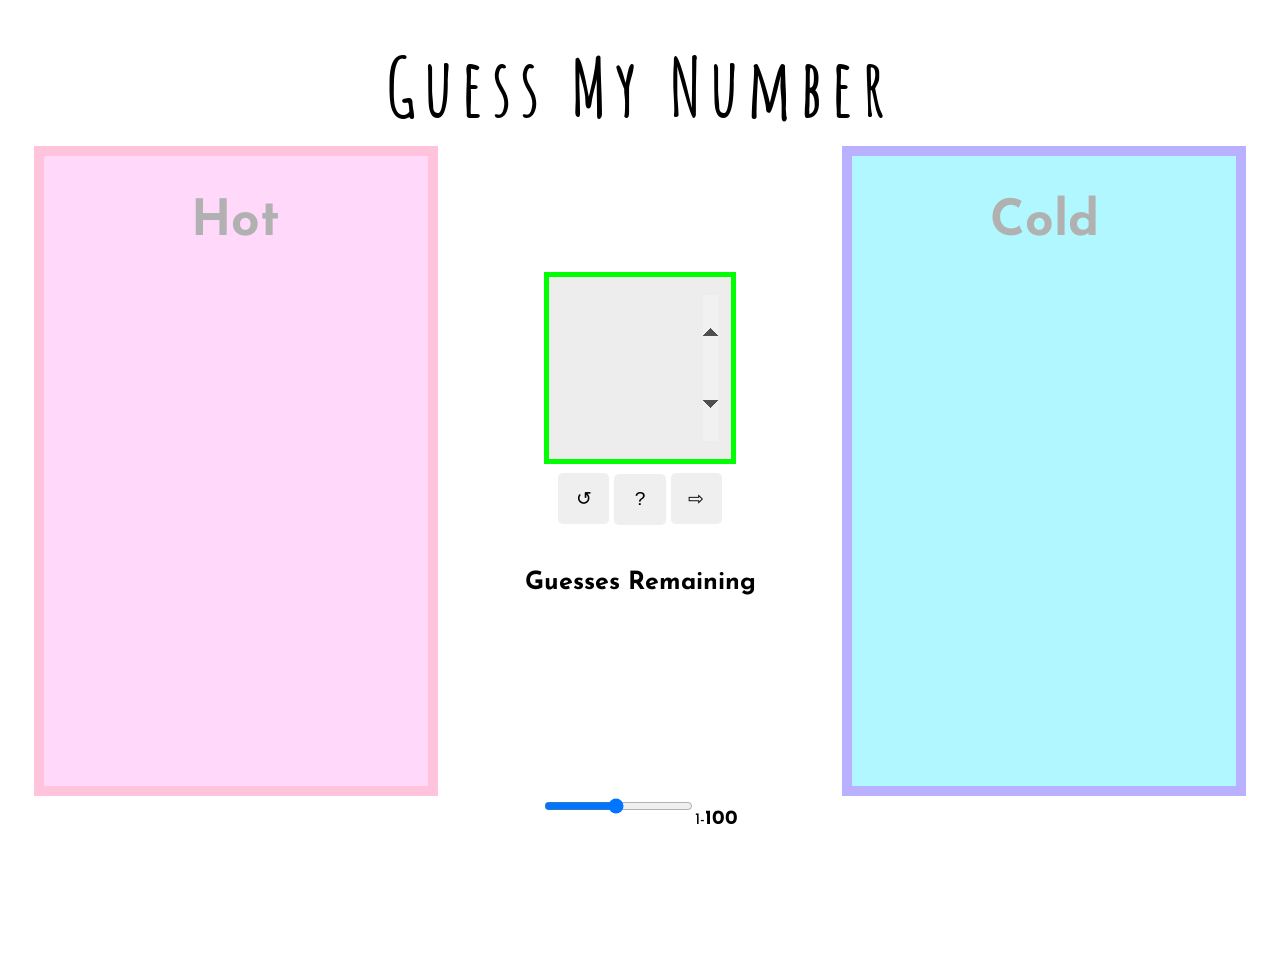
==== guessinggame.html @ 6ddd3fdb "Second commit new design" ====
<head> 
  <!DOCTYPE html> 
  <meta charset="UTF-8">
  <script src="guessinggame.js"></script>
  <link rel="stylesheet" type="text/css" href="guessinggame.css">
  <link href='https://fonts.googleapis.com/css?family=Amatic+SC' rel='stylesheet' type='text/css'>
  <link href='https://fonts.googleapis.com/css?family=Josefin+Sans:600' rel='stylesheet' type='text/css'>
</head> 
<body>
 <header> 
  <h1>Guess  My  Number</h1> 
  </header> 
  <aside class = "hot faded">
    <h2>Hot</h2> 
    <ul class = "hotlist"></ul> 
  </aside> 
  <aside class = "cold faded">
    <h2>Cold</h2> 
    <ul class = "coldlist"></ul> 
  </aside> 
  <section>
    <input type = "number" min = 1 max = 100 autofocus>
    <button>&#8634</button> 
    <button>?</button>
    <button>&#8680</button> 
    <h6>Guesses Remaining</h6> 
  <input class = "adjust" type = "range" max = 200 min = 10 value = 100>1-<span>100</span></input> 
  </section> 
  </body>
---- guessinggame.css ----
body {
   font-family: "Josefin Sans", Helvetica, sans-serif 
; 
}
h1 {
  text-align: center; 
  font-family: "Amatic SC", cursive; 
  margin-top: 4vh; 
  font-size: 80px; 
  letter-spacing: 8px;
}
.hot {
  float: left; 
  margin-left: 2vw;
  border: 10px solid #FF3D8B;
  background-color: #FF80F0; 
}
.cold {
  float: right; 
  margin-right: 2vw;
  border: 10px solid #1A00FF;
  background-color: #00E6FF; 
}
aside, section {
  width: 30vw;  
  text-align: center; 
  margin: 15vh auto; 
}
aside {
  border: 1px solid black;
  height: 70vh; 
  margin-top: -5vh; 
}
input:first-child{
  width: 15vw; 
  height: 15vw; 
  display: block; 
  margin: 5vh auto 1vh auto; 
  font-size: 10vw; 
  padding: 1vw; 
  background: #EDEDED;
  border: 1px solid black; 
}
.adjust{
  margin-top: 15vh; 
  padding: 10px; 
  font-size: 18px; 
}
span{
  font-weight: bold; 
  font-size: 20px; 
}
h6 {
  font-size: 25px; 
  margin-top: 5vh;
}
h2 {
  font-size: 50px; 
}
button {
  width: 4vw; 
  height: 4vw; 
  border: none; 
  border-radius: 10%; 
  font-size: 1.5vw; 
}
button:focus, input:first-child:focus {
  outline: none; 
  border: thick solid #00FF00; 
}
.faded {
  opacity: 0.3; 
}
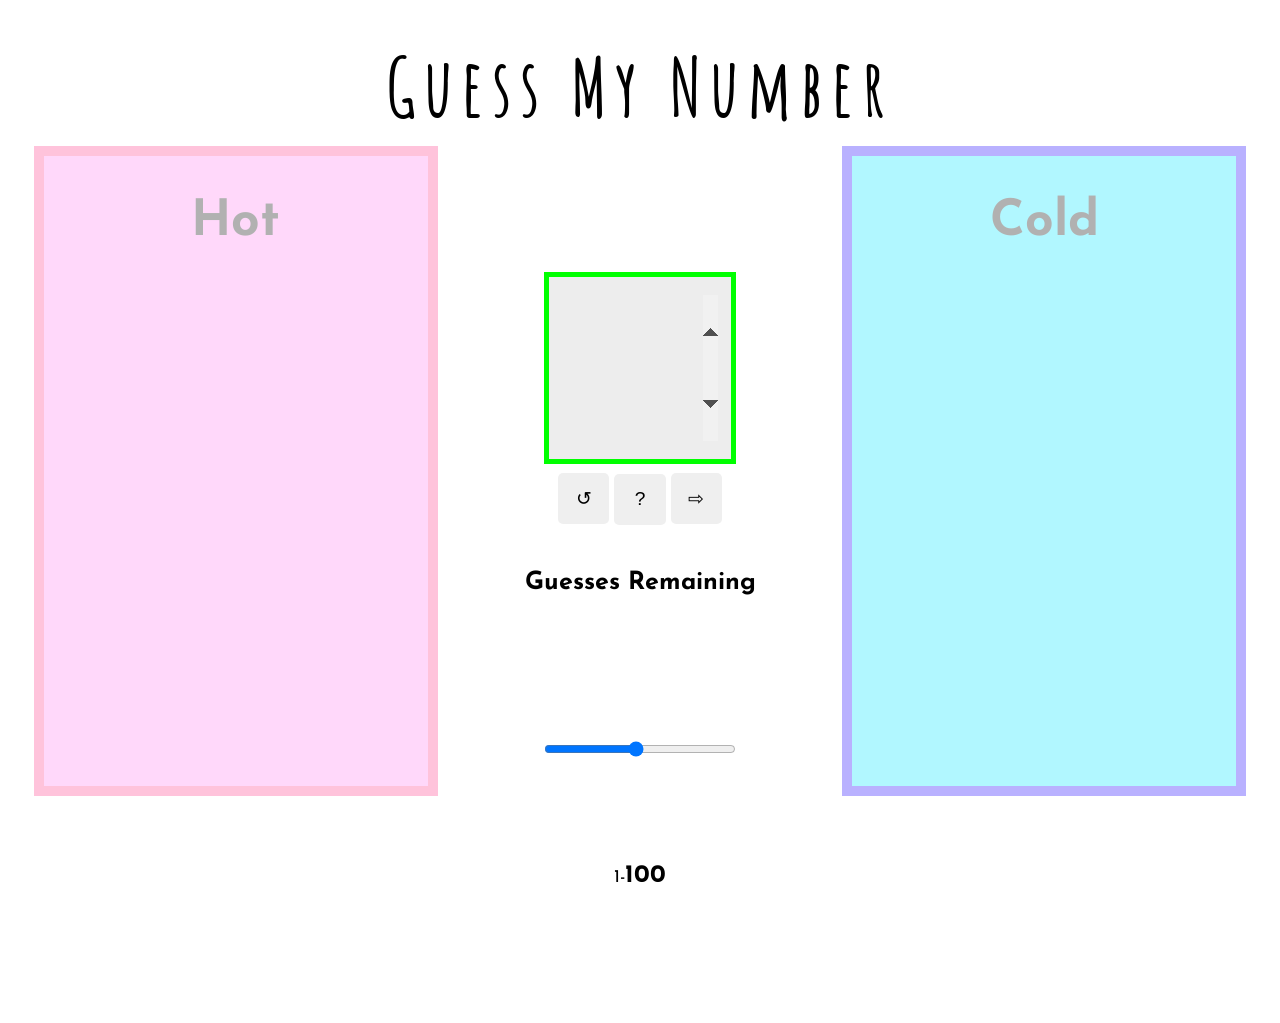
==== commit c456533e: "improved slider" ====
--- a/guessinggame.html
+++ b/guessinggame.html
@@ -24,6 +24,9 @@
     <button>?</button>
     <button>&#8680</button> 
     <h6>Guesses Remaining</h6> 
-  <input class = "adjust" type = "range" max = 200 min = 10 value = 100>1-<span>100</span></input> 
+    <div> 
+    <input class = "adjust" type = "range" max = 200 min = 10 value = 100></input> 
+    <p>1-<span>100</span></p>
+    </div> 
   </section> 
   </body> 
--- a/guessinggame.css
+++ b/guessinggame.css
@@ -41,14 +41,18 @@
   background: #EDEDED;
   border: 1px solid black; 
 }
-.adjust{
-  margin-top: 15vh; 
+section div input{
+  display: block;
+  margin-top: 10vh; 
   padding: 10px; 
   font-size: 18px; 
 }
+section div p {
+  font-size: 18px;
+}
 span{
   font-weight: bold; 
-  font-size: 20px; 
+  font-size: 25px; 
 }
 h6 {
   font-size: 25px; 
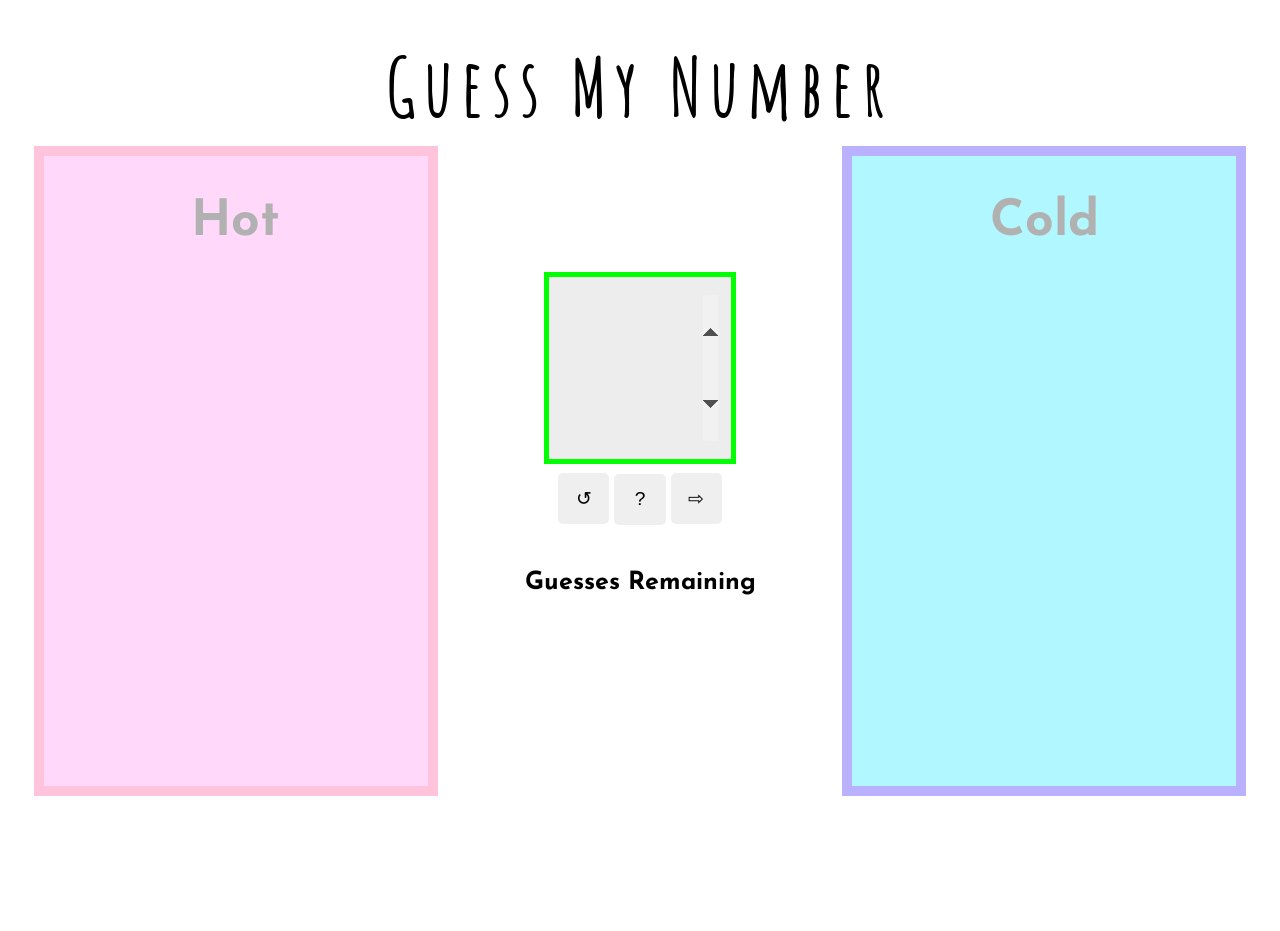
==== commit 7c1d5192: "removed slider" ====
--- a/guessinggame.html
+++ b/guessinggame.html
@@ -24,9 +24,5 @@
     <button>?</button>
     <button>&#8680</button> 
     <h6>Guesses Remaining</h6> 
-    <div> 
-    <input class = "adjust" type = "range" max = 200 min = 10 value = 100></input> 
-    <p>1-<span>100</span></p>
-    </div> 
   </section> 
   </body> 
--- a/guessinggame.css
+++ b/guessinggame.css
@@ -1,6 +1,5 @@
 body {
-   font-family: "Josefin Sans", Helvetica, sans-serif 
-; 
+   font-family: "Josefin Sans", Helvetica, sans-serif; 
 }
 h1 {
   text-align: center; 
@@ -41,19 +40,6 @@
   background: #EDEDED;
   border: 1px solid black; 
 }
-section div input{
-  display: block;
-  margin-top: 10vh; 
-  padding: 10px; 
-  font-size: 18px; 
-}
-section div p {
-  font-size: 18px;
-}
-span{
-  font-weight: bold; 
-  font-size: 25px; 
-}
 h6 {
   font-size: 25px; 
   margin-top: 5vh;
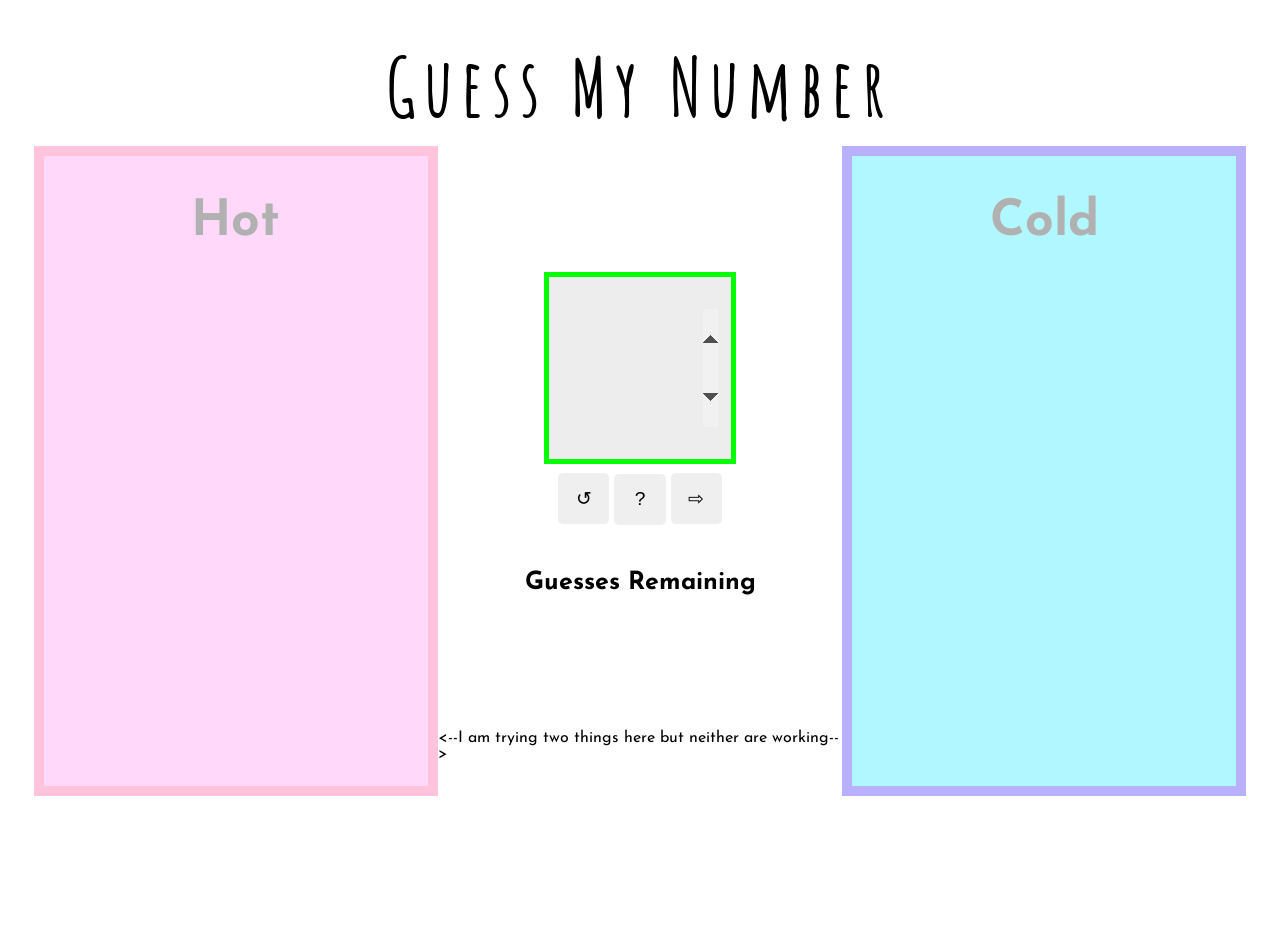
==== commit bff48ee6: "added preliminary JS" ====
--- a/guessinggame.html
+++ b/guessinggame.html
@@ -19,10 +19,14 @@
     <ul class = "coldlist"></ul> 
   </aside> 
   <section>
-    <input type = "number" min = 1 max = 100 autofocus>
+    <input id = "playerGuess" type = "number" min = 1 max = 100 autofocus>
     <button>&#8634</button> 
     <button>?</button>
-    <button>&#8680</button> 
+    <button id = "enter">&#8680</button> 
     <h6>Guesses Remaining</h6> 
   </section> 
-  </body> +  <--I am trying two things here but neither are working-->
+  <script src="https://ajax.googleapis.com/ajax/libs/jquery/1.11.0/jquery.min.js"></script>
+  <script src="https://code.jquery.com/jquery-2.2.4.js"></script>
+  <script src="guessinggame.js"></script>
+</body> 
--- a/guessinggame.css
+++ b/guessinggame.css
@@ -30,12 +30,12 @@
   height: 70vh; 
   margin-top: -5vh; 
 }
-input:first-child{
+#playerGuess{
   width: 15vw; 
   height: 15vw; 
   display: block; 
   margin: 5vh auto 1vh auto; 
-  font-size: 10vw; 
+  font-size: 8vw; 
   padding: 1vw; 
   background: #EDEDED;
   border: 1px solid black; 
@@ -54,7 +54,7 @@
   border-radius: 10%; 
   font-size: 1.5vw; 
 }
-button:focus, input:first-child:focus {
+button:focus, #playerGuess:focus {
   outline: none; 
   border: thick solid #00FF00; 
 }
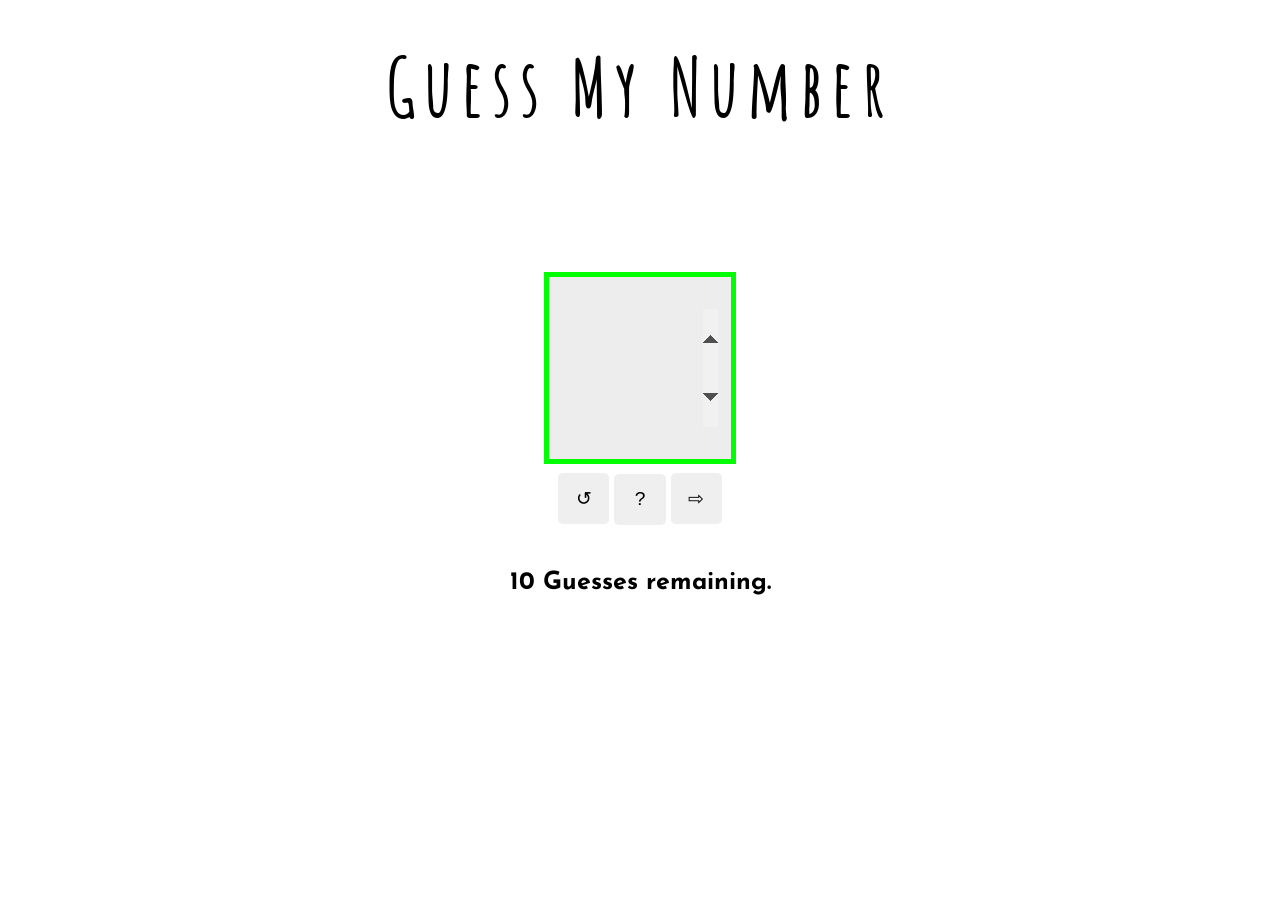
==== commit 48c902d3: "All basic functionality set" ====
--- a/guessinggame.html
+++ b/guessinggame.html
@@ -1,32 +1,25 @@
 <head> 
   <!DOCTYPE html> 
   <meta charset="UTF-8">
-  <script src="guessinggame.js"></script>
   <link rel="stylesheet" type="text/css" href="guessinggame.css">
   <link href='https://fonts.googleapis.com/css?family=Amatic+SC' rel='stylesheet' type='text/css'>
   <link href='https://fonts.googleapis.com/css?family=Josefin+Sans:600' rel='stylesheet' type='text/css'>
+  <script src="https://code.jquery.com/jquery-2.2.4.js"></script>
+  <script src="guessinggame.js"></script>
 </head> 
 <body>
+  <div id = "hintWindow">
+  <p>My Number is One of the Following:</p>
+  <ul id = "hintList"></ul>
+  </div>
  <header> 
   <h1>Guess  My  Number</h1> 
-  </header> 
-  <aside class = "hot faded">
-    <h2>Hot</h2> 
-    <ul class = "hotlist"></ul> 
-  </aside> 
-  <aside class = "cold faded">
-    <h2>Cold</h2> 
-    <ul class = "coldlist"></ul> 
-  </aside> 
+  </header>  
   <section>
     <input id = "playerGuess" type = "number" min = 1 max = 100 autofocus>
-    <button>&#8634</button> 
-    <button>?</button>
-    <button id = "enter">&#8680</button> 
-    <h6>Guesses Remaining</h6> 
+    <button id = "restart" title ="Start Over">&#8634</button> 
+    <button id = "hintButton" title = "Get a Hint">?</button>
+    <button id = "enter" title = "Submit Guess">&#8680</button> 
+    <h6 id = "playerMessage">10 Guesses remaining.</h6> 
   </section> 
-  <--I am trying two things here but neither are working-->
-  <script src="https://ajax.googleapis.com/ajax/libs/jquery/1.11.0/jquery.min.js"></script>
-  <script src="https://code.jquery.com/jquery-2.2.4.js"></script>
-  <script src="guessinggame.js"></script>
 </body> 
--- a/guessinggame.css
+++ b/guessinggame.css
@@ -8,28 +8,13 @@
   font-size: 80px; 
   letter-spacing: 8px;
 }
-.hot {
-  float: left; 
-  margin-left: 2vw;
-  border: 10px solid #FF3D8B;
-  background-color: #FF80F0; 
-}
-.cold {
-  float: right; 
-  margin-right: 2vw;
-  border: 10px solid #1A00FF;
-  background-color: #00E6FF; 
-}
-aside, section {
+
+section {
   width: 30vw;  
   text-align: center; 
   margin: 15vh auto; 
 }
-aside {
-  border: 1px solid black;
-  height: 70vh; 
-  margin-top: -5vh; 
-}
+
 #playerGuess{
   width: 15vw; 
   height: 15vw; 
@@ -58,6 +43,13 @@
   outline: none; 
   border: thick solid #00FF00; 
 }
-.faded {
-  opacity: 0.3; 
-}+#hintWindow{
+  position: absolute;
+  display: none; 
+  width: 15vw; 
+  padding: 2vw; 
+  background-color: #00ffff; 
+  margin-top: 5px;
+  margin-left: 10px;
+  border: 1px solid black; 
+}
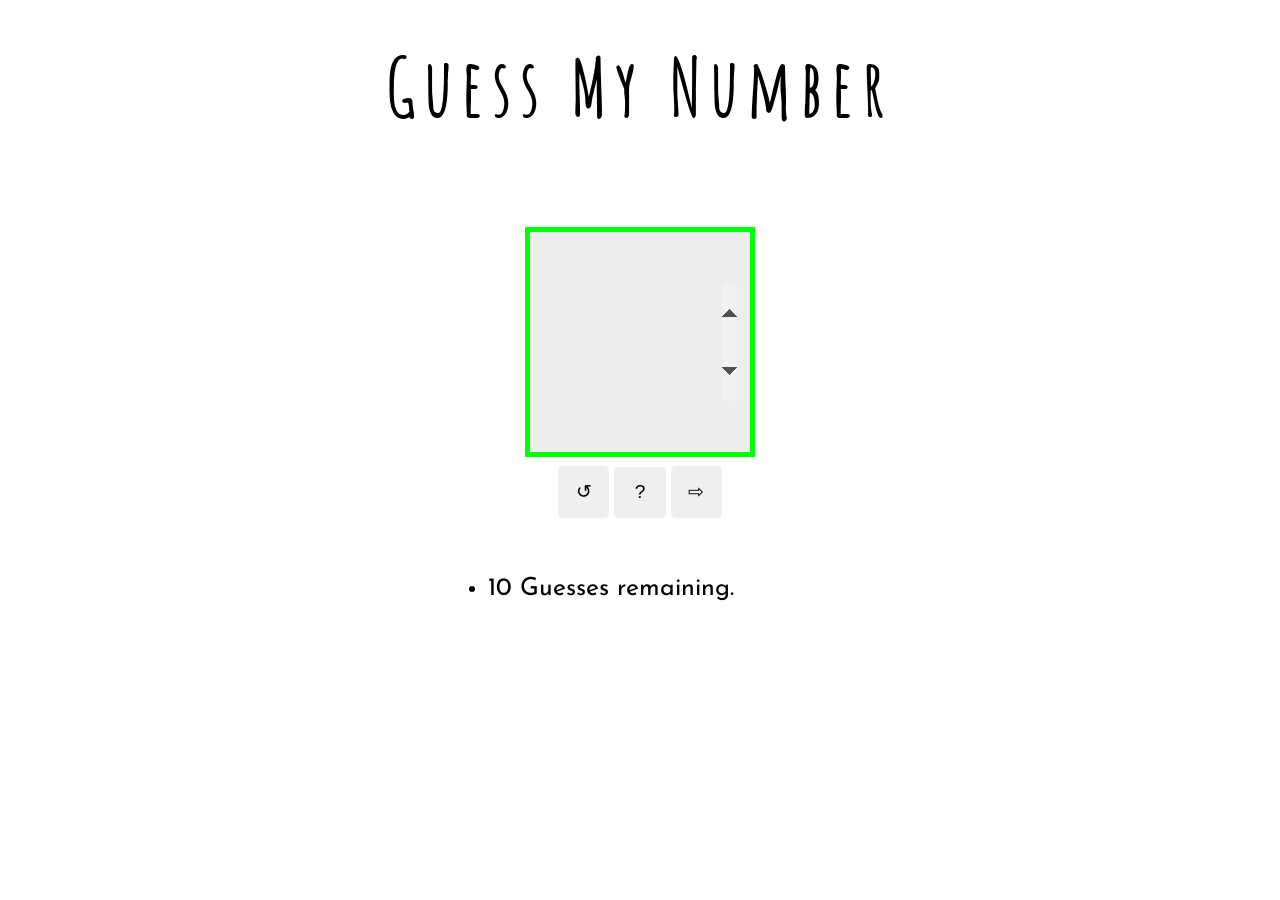
==== commit c2f1ed3d: "changed player message to <ul>" ====
--- a/guessinggame.html
+++ b/guessinggame.html
@@ -20,6 +20,9 @@
     <button id = "restart" title ="Start Over">&#8634</button> 
     <button id = "hintButton" title = "Get a Hint">?</button>
     <button id = "enter" title = "Submit Guess">&#8680</button> 
-    <h6 id = "playerMessage">10 Guesses remaining.</h6> 
+    <h6 id = "playerAlert"></h6>
+    <ul id = "playerMessage">
+      <li>10 Guesses remaining.</li>
+    </ul> 
   </section> 
 </body> 
--- a/guessinggame.css
+++ b/guessinggame.css
@@ -16,18 +16,21 @@
 }
 
 #playerGuess{
-  width: 15vw; 
-  height: 15vw; 
+  width: 18vw; 
+  height: 18vw; 
   display: block; 
-  margin: 5vh auto 1vh auto; 
+  margin: -5vh auto 1vh auto; 
   font-size: 8vw; 
   padding: 1vw; 
   background: #EDEDED;
   border: 1px solid black; 
 }
-h6 {
+h6, #playerMessage {
   font-size: 25px; 
   margin-top: 5vh;
+}
+#playerMessage {
+  text-align: left; 
 }
 h2 {
   font-size: 50px; 
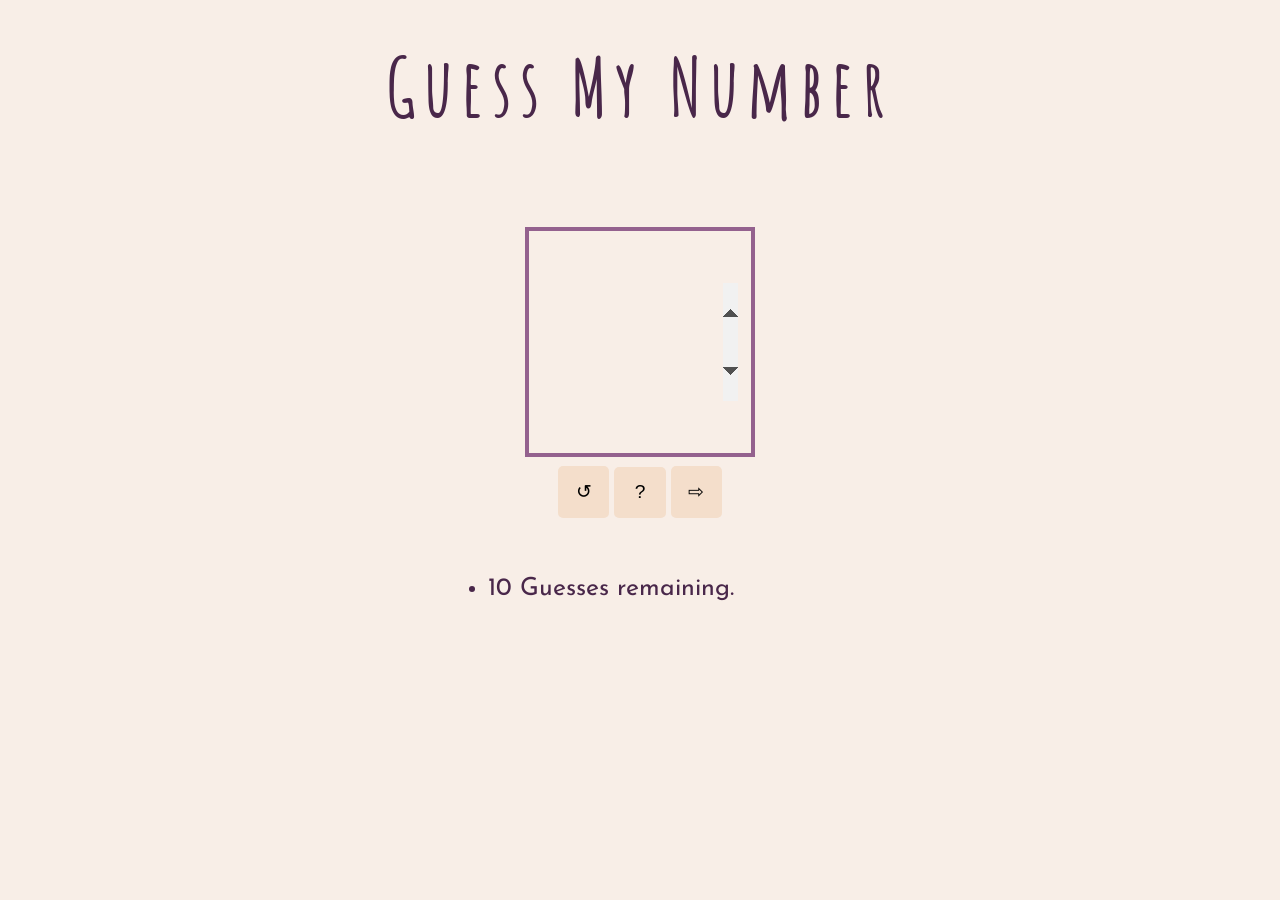
==== commit 5d57245b: "added animations" ====
--- a/guessinggame.html
+++ b/guessinggame.html
@@ -1,6 +1,7 @@
 <head> 
   <!DOCTYPE html> 
   <meta charset="UTF-8">
+  <link rel="stylesheet" href="animate.css">
   <link rel="stylesheet" type="text/css" href="guessinggame.css">
   <link href='https://fonts.googleapis.com/css?family=Amatic+SC' rel='stylesheet' type='text/css'>
   <link href='https://fonts.googleapis.com/css?family=Josefin+Sans:600' rel='stylesheet' type='text/css'>
--- a/guessinggame.css
+++ b/guessinggame.css
@@ -1,5 +1,7 @@
 body {
    font-family: "Josefin Sans", Helvetica, sans-serif; 
+   background-color: #F8EEE7; 
+   color: #49274A;
 }
 h1 {
   text-align: center; 
@@ -22,12 +24,13 @@
   margin: -5vh auto 1vh auto; 
   font-size: 8vw; 
   padding: 1vw; 
-  background: #EDEDED;
-  border: 1px solid black; 
+  background: #F8EEE7;
+  border: 1px solid #49274A; 
 }
 h6, #playerMessage {
   font-size: 25px; 
   margin-top: 5vh;
+
 }
 #playerMessage {
   text-align: left; 
@@ -41,18 +44,19 @@
   border: none; 
   border-radius: 10%; 
   font-size: 1.5vw; 
+  background-color: #F4DECB;
 }
 button:focus, #playerGuess:focus {
   outline: none; 
-  border: thick solid #00FF00; 
+  border: 4px solid #94618E; 
 }
 #hintWindow{
   position: absolute;
   display: none; 
   width: 15vw; 
   padding: 2vw; 
-  background-color: #00ffff; 
+  background-color: #94618E; 
   margin-top: 5px;
   margin-left: 10px;
-  border: 1px solid black; 
+  border: 1px solid #49274A; 
 }
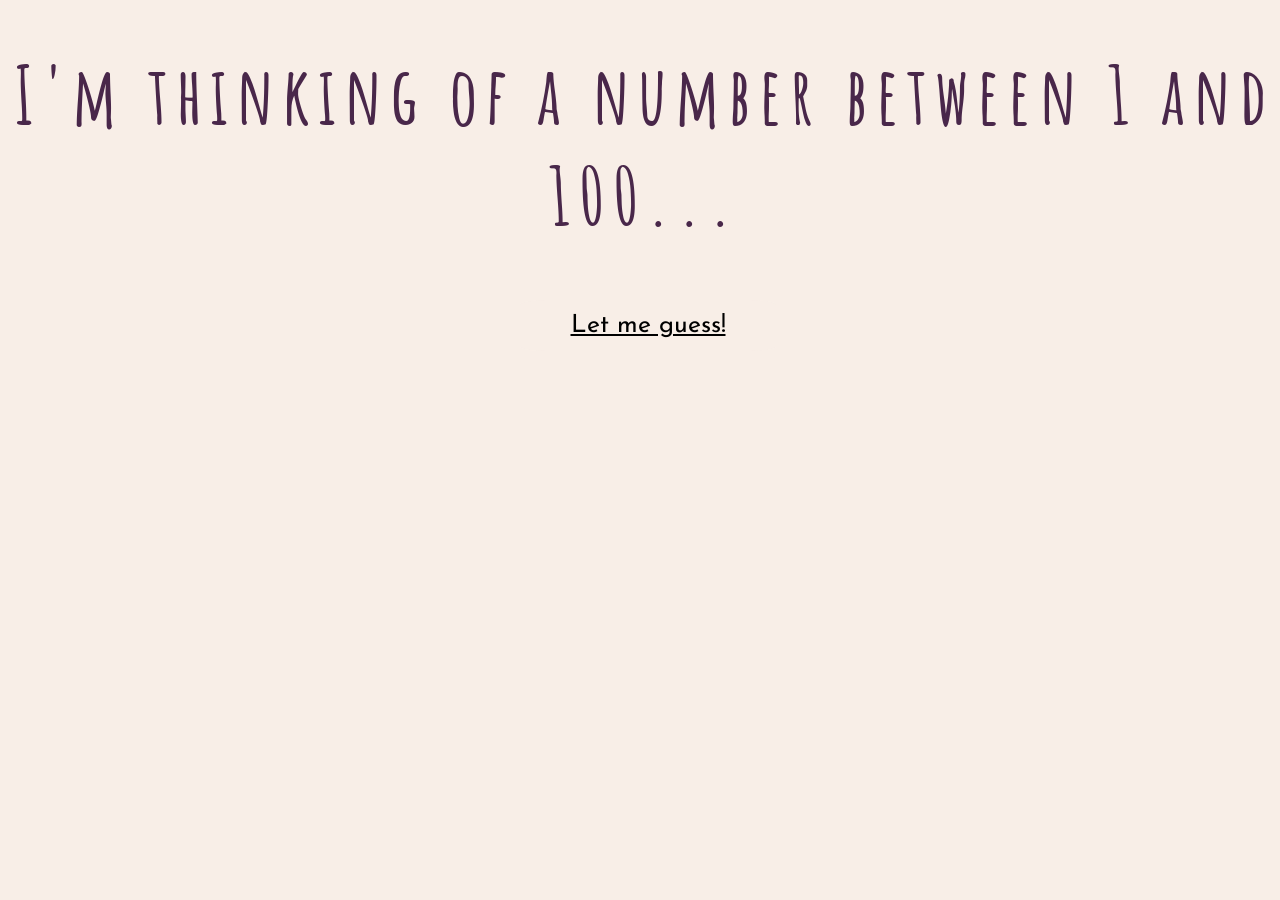
==== commit 5b9f6b6b: "added intro" ====
--- a/guessinggame.html
+++ b/guessinggame.html
@@ -9,10 +9,15 @@
   <script src="guessinggame.js"></script>
 </head> 
 <body>
+  <div id = "opening">
+    <h1>I'm thinking of a number between 1 and 100...</h1>
+    <button id = "startButton">Let me guess!</button>
+  </div>
   <div id = "hintWindow">
-  <p>My Number is One of the Following:</p>
+  <p>My number is one of the following:</p>
   <ul id = "hintList"></ul>
   </div>
+<main>
  <header> 
   <h1>Guess  My  Number</h1> 
   </header>  
@@ -26,4 +31,5 @@
       <li>10 Guesses remaining.</li>
     </ul> 
   </section> 
+</main>
 </body> 
--- a/guessinggame.css
+++ b/guessinggame.css
@@ -2,6 +2,24 @@
    font-family: "Josefin Sans", Helvetica, sans-serif; 
    background-color: #F8EEE7; 
    color: #49274A;
+}
+main {
+  display: none; 
+}
+#opening{
+  position: absolute;
+}
+#startButton{
+  width: 20vw;
+  text-align: center; 
+  background-color: #F8EEE7; 
+  text-decoration: underline;
+  font-family: "Josefin Sans", Helvetica, sans-serif; 
+  margin-left: 40vw;  
+  font-size: 25px;
+}
+#startButton:hover{
+  color: #94618E; 
 }
 h1 {
   text-align: center; 
@@ -26,6 +44,8 @@
   padding: 1vw; 
   background: #F8EEE7;
   border: 1px solid #49274A; 
+  font-family: "Josefin Sans", Helvetica, sans-serif; 
+  color: #49274A;
 }
 h6, #playerMessage {
   font-size: 25px; 
@@ -50,6 +70,9 @@
   outline: none; 
   border: 4px solid #94618E; 
 }
+button:hover{
+  background-color: #94618E;
+}
 #hintWindow{
   position: absolute;
   display: none; 
